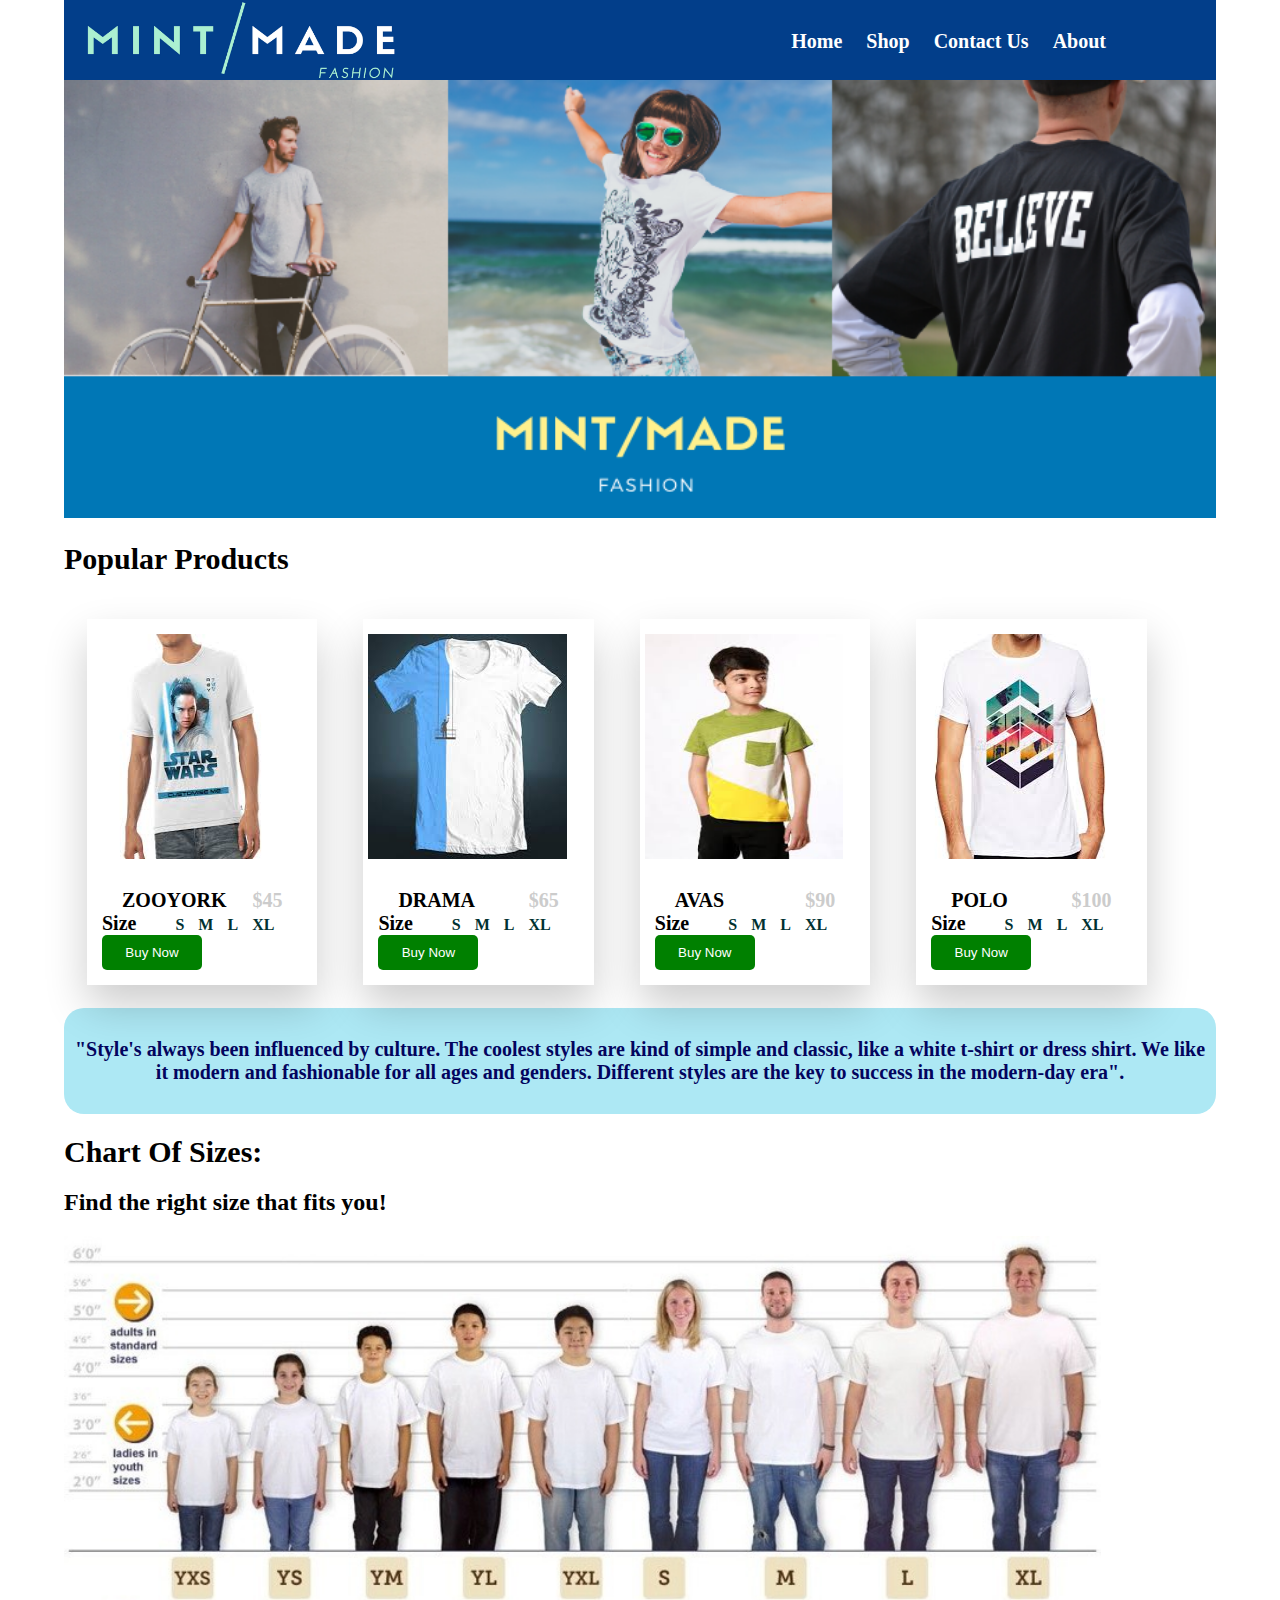
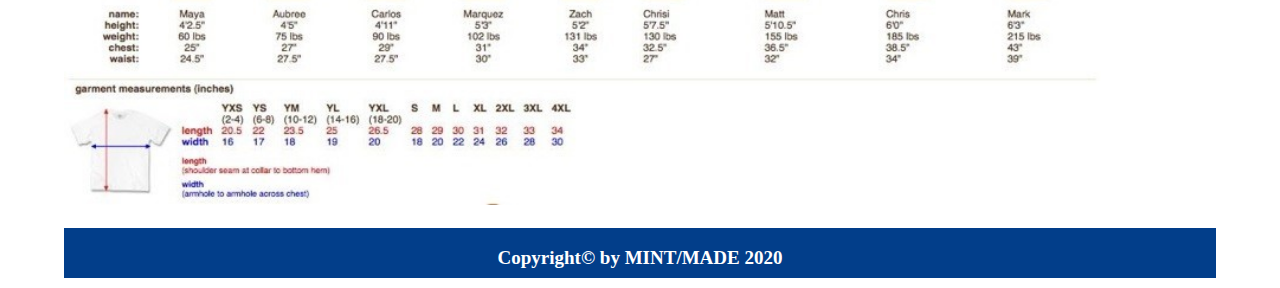
==== html/index.html @ e558dbbc "Add files via upload" ====
<!DOCTYPE html>
<html lang="en">

<head>
    <meta charset="UTF-8">
    <meta name="viewport" content="width=device-width, initial-scale=1.0">
    <link rel="stylesheet" href="../css/style.css">
    <title>Home</title>
</head>

<body>
    <div class="main-container">
        <!-- Navigation Menu -->
        <div class="header">
            <img src="../images/logo.png" alt="logo">
            <ul>
                <li><a href="../html/index.html">Home</a></li>
                <li><a href="../html/shops.html">Shop</a></li>
                <li><a href="../html/contact.html">Contact Us</a></li>
                <li><a href="../html/about.html">About</a></li>
            </ul> <!-- <div class="cart">
                <img src="images/shopping-cart.png" alt="cart-icon"> <H2 class="cart-text">Cart</h2>
            </div> -->
        </div>
        <!-- Showcase -->
        <div class="showcase">
            <img src="../images/showcase.png" alt="showcase">
        </div>
        <div class="clear"></div>
        <!-- Product Section -->
        <div class="product-section">
            <!-- popular product -->
            <div class="popular">
                <h1>Popular Products</h1>
                <div class="clear"></div>
                <div class="box">
                    <div class="imgbox">
                        <img src="../images/img-6.jpg"
                            alt="https://encrypted-tbn0.gstatic.com/images?q=tbn%3AANd9GcQ6dHGUNtAXiW4Ue62QmpXIzqdqpbJ8vz6u1Q&usqp=CAU">
                    </div>
                    <div class="brand-price">
                        <p class="brand">ZooYork</p>
                        <p class="price">$45</p>
                    </div>
                    <div class="clear"></div>
                    <span class="size-text">Size</span>
                    <span class="size">S</span>
                    <span class="size">M</span>
                    <span class="size">L</span>
                    <span class="size">XL</span>
                    <br>
                    <div class="clear"></div>
                    <button>Buy Now</button>
                </div>
                <!-- new image 2 -->
                <div class="box">
                    <div class="imgbox">
                        <img src="../images/img-10.jpg"
                            alt="https://encrypted-tbn0.gstatic.com/images?q=tbn%3AANd9GcSzwnliLrZEgJwjuzB1ZGaLOtQTn_57lnPQYQ&usqp=CAU">
                    </div>
                    <div class="brand-price">
                        <p class="brand">Drama</p>
                        <p class="price">$65</p>
                    </div>

                    <div class="clear"></div>
                    <span class="size-text">Size</span>
                    <span class="size">S</span>
                    <span class="size">M</span>
                    <span class="size">L</span>
                    <span class="size">XL</span>
                    <button>Buy Now</button>
                </div>


                <!-- Image 3 -->
                <div class="box">
                    <div class="imgbox">
                        <img src="../images/img-11.jpg"
                            alt="https://encrypted-tbn0.gstatic.com/images?q=tbn%3AANd9GcTvOUs-Ar-dJN0_2XGuqufKbUZAm8McNvX2bg&usqp=CAU">
                    </div>
                    <div class="brand-price">
                        <p class="brand">Avas</p>
                        <p class="price">$90</p>
                    </div>
                    <div class="clear"></div>
                    <span class="size-text">Size</span>
                    <span class="size">S</span>
                    <span class="size">M</span>
                    <span class="size">L</span>
                    <span class="size">XL</span>
                    <button>Buy Now</button>


                </div>
                <!-- image 04 -->
                <div class="box">
                    <div class="imgbox">
                        <img src="../images/img-2.jpg"
                            alt="https://encrypted-tbn0.gstatic.com/images?q=tbn%3AANd9GcTF3vQfOwG6NMgxX2hq4-Io0QBNIuDPrZZx2Q&usqp=CAU">
                    </div>
                    <div class="brand-price">
                        <p class="brand">Polo</p>
                        <p class="price">$100</p>
                    </div>
                    <div class="clear"></div>
                    <span class="size-text">Size</span>
                    <span class="size">S</span>
                    <span class="size">M</span>
                    <span class="size">L</span>
                    <span class="size">XL</span>
                    <button>Buy Now</button>

                </div>
                <div class="clear"></div>

            </div>
        </div>
        <div class="shop-para">
            <p>
                "Style's always been influenced by culture. The coolest styles are kind of simple and classic, like a
                white t-shirt or dress shirt. We like it modern and fashionable for all ages and genders. Different
                styles are the key to success in the modern-day era".
            </p>
        </div>
        <div>
            <h1>Chart Of Sizes:</h1>
            <h2> Find the right size that fits you!</h2>
        <img class="cover-img" src="../images/cover.jpg"
        alt=" https://lasplayeritas.com/product/cute-christmas-unicorn-tee/">

        </div>
        <div class="clear"></div>



        <!-- Footer -->

        <div class="footer">
            <p> Copyright&copy; by MINT/MADE 2020 </p>
        </div>

</body>

</html>
---- css/style.css ----
body{
    margin: 0;
    padding: 0;
}
.main-container{
    width: 90%;
    /* border: 2px solid black; */
    margin: 0 auto;
}
.header{
    width: 100%;
    /* border: 2px solid red; */
    height: 80px;
    background-color: #023e8a;
    position: sticky;
    top: 0;
}
.header img{
    height: 80px;
    float: left;
    margin-left: 20px;
}
ul{
    color: white;
    float: right;
    margin-top: 30px;
    margin-right: 100px;
}
ul li{
    display: inline-block;
}
ul li a{
    color: white;
    text-decoration: none;
    font-size: 20px;
    font-weight: bold;
    margin: 10px;
    clear: both;
}
/* .cart{
    float: right;
    margin-right: 50px;
    margin-top: 30px;
}
.cart img{
    height: 40px;
}
.cart-text{
    font-size: 20px;
    float: left;
    color: white;
} */
.showcase img{
    width: 100%;
}
.product-section{
    margin-top: 10px;
}
h1  {
    font-family: Georgia, 'Times New Roman', Times, serif;
    font-size: 30px;
}
.box{
    width: 20%;
    height: auto;
    box-shadow: 0 20px 40px rgba(0, 0, 0, 0.2);
    padding: 15px 5px;
    float: left;
    margin: 23px;
}
.imgbox{
    width: 100%;
    height: 250px;
}
.imgbox img{
    width: 90%;
    text-align: center;
    height: 90%;
}
.brand{
    float: left;
    text-transform: uppercase;
    font-weight: bold;
}
.price{
    float: right;
    color: #ccc;
    font-weight: bolder;
}
.clear{
    clear: both;
}
.brand-price{
    margin: 5px 30px;
    font-size: 20px;
}
.brand-price p{
    padding: 0;
    margin: 0;
}
.size-text{
    margin-right: 20px;
    font-size: 20px;
    font-weight: bolder;
    padding: 10px;
}
.size{
    margin: 5px;
    font-weight: bold;
    color: #003131;
}
.box > .color-text{
    display: inline-block;
    font-weight: bold;
    margin-left: 10px;
}
.box > .color{
    width: 25px;
    height: 25px;
    display: inline-block;
    margin-right: 10px;
    border-radius: 50%;
}
.red{
    background-color: red;
}
.green{
    background-color: green;
}
.black{
    background-color: black;
}
.yellow{
    background-color: yellow;
}
.box button{
    background-color: green;
    padding: 10px;
    width: 100px;
    border: none;
    outline: none;
    color: white;
    border-radius: 5px;
    margin-left: 10px;
}
.footer{
    background-color: #023e8a;
    /* text-align: center; */
    color: white;
    height: 50px;
    font-size: 19px;
    font-weight: bold;
    text-align: center;
}
.footer p{
    line-height: 60px;
}


/* contact */
.container{
    width: 100%;
    margin: auto;
    overflow: hidden;
  }
  /* contact form css */


  #contact-section{
    background: linear-gradient(rgba(0,0,0,0.6),rgba(0,0,0,0.9)),url(images/contact.jpg);
    background-size: cover;
    background-position: center;
    height: 100%;
    width: 100% ;
    padding-bottom: 5px;
  }

  #contact-section .container h2{
    text-align: center;
     text-decoration: underline;
      /* text-decoration-color:red; */
      /* text-underline-position: under; */
      color: rgb(238, 235, 235);
      letter-spacing: 2px;
      
  }

  

  #contact-section .container p{
    text-align: center; 
    width: 70%; 
    margin-left: auto;
     margin-right: auto; 
     padding-bottom: 3%;
     color: #fff;
     letter-spacing:3px;
  }

  .contact-form i.fa{
    /* color: red; */
    /* color: #fff; */
    font-size: 22px; 
    padding: 3%;
    /* background-color: none; */
    border-radius: 80%;
    margin: 2%;
    /* border: 2px solid #fff; */
    cursor: pointer;
    border:2px solid rgb(190, 190, 190);
    color: rgb(190, 190, 190);
  }
  
  .contact-form i.fa:hover{
    cursor: pointer;
    border:2px solid white;
    color: white;
  }
   
    .contact-form{
      display: grid;
      grid-template-columns: auto auto;
       }
    
    .form-info{
      font-size: 16px;
      font-style: italic;
      color: white;
      letter-spacing: 2px;
    }
    input{
      padding: 10px;
      margin:10px;
      width: 70%;
      background-color:rgba(136, 133, 133, 0.5);
      color: white;
      border: none;
      outline:none;
    }

    input::placeholder{
      color: white;
    }
  
     textarea{
    padding: 10px;
    margin: 10px;     
    width: 70%;
    background-color:rgba(136, 133, 133, 0.5);
    color: white;
    border: none;
    outline:none;
   }
   textarea::placeholder{
     color: white;
   }
   
    
  
    .submit{
    width: 40%;
    background: none;
    padding: 4px;
    outline: none;
     /* border: 1px solid #fff;
    color: #fff; */
    font-size: 13px;
    font-weight: bold;
    letter-spacing: 2px;
    height: 33px;
    text-align: center;
    cursor: pointer;
    letter-spacing: 2px;
    margin-left: 3%;
    border:2px solid rgb(190, 190, 190);
    color: rgb(190, 190, 190);
   }

   .submit:hover{
         border: 1px solid #fff;
    color: #fff;
    cursor: pointer;
   }

      /* media queries */
  @media (max-width: 768px){

#contact-section .contact-form{
      display: block;
      width: 100%;
      text-align: center;
    }
    #contact-section .submit{

      width: 60%;
    }

}
/* about */
*{
    box-sizing: border-box;
}

/* body{
    min-height: 100vh;
    display: flex;
    align-items: center;
    justify-content: center;
    background-color: #f1f1f1;
} */

.about-section{
    background: url(../images/img-22.png) no-repeat left;
    background-size: 47%;
    background-color: #fdfdfd;
    overflow: hidden;
    padding: 10px 0;
}

.inner-container{
    width: 55%;
    float: right;
    background-color: #fdfdfd;
    padding: 70px;
}

.inner-container h1{
    margin-bottom: 30px;
    font-size: 30px;
    font-weight: 900;
}

.text{
    font-size: 18px;
    color: #545454;
    line-height: 30px;
    text-align: justify;
    margin-bottom: 10px;
    text-transform: capitalize;
}

.skills{
    display: flex;
    justify-content: space-between;
    font-weight: 700;
    font-size: 22px;
    color: #023e8a;
}

@media screen and (max-width:1200px){
    .inner-container{
        padding: 80px;
    }
}

@media screen and (max-width:1000px){
    .about-section{
        background-size: 100%;
        padding: 100px 40px;
    }
    .inner-container{
        width: 100%;
    }
}

@media screen and (max-width:600px){
    .about-section{
        padding: 0;
    }
    .inner-container{
        padding: 60px;
    }
}

.form table
{
color:white;
border-radius:20px;
}

#button
{
background-color:green;
color:white;
height:32px;
width:85px;
border-radius:25px;
}

#form table{
    margin:  0 auto;
    text-align: center;
    border-collapse: collapse;
    border-radius: 10px;
    background-color: #caf0f8;
    color: #023e8a;
    font-weight: bolder;
    width: 50%;

}
.redi{
    margin-left: -100px;
}
.redio{
    margin-left: -90px;
}
#form table tr td{
    border: 1px solid black;
}
#form  table input{
    background-color: #fff;
    color: #023e8a;
    font-weight: bolder;
    background-color: #caf0f8;
}
#form .btn{
    background-color: green;
    display: inline-block;
    width: 100px;
    border: none;
    outline: none;
    border-radius: 5px;
    color: white;
    font-weight: bold;
}
.cover-img{
    width: 90%;
}
iframe{
    display: inline-block;
}
.shop-para{
    background-color: #ade8f4;
    padding: 10px;
    color: #03045e;
    font-size: 20px;
    font-weight: bolder;
    text-align: center;
    border-radius: 20px;
}
.half{
    width: 50%;
    display: inline-block;
    float: left;
    font-size: 30px;
}
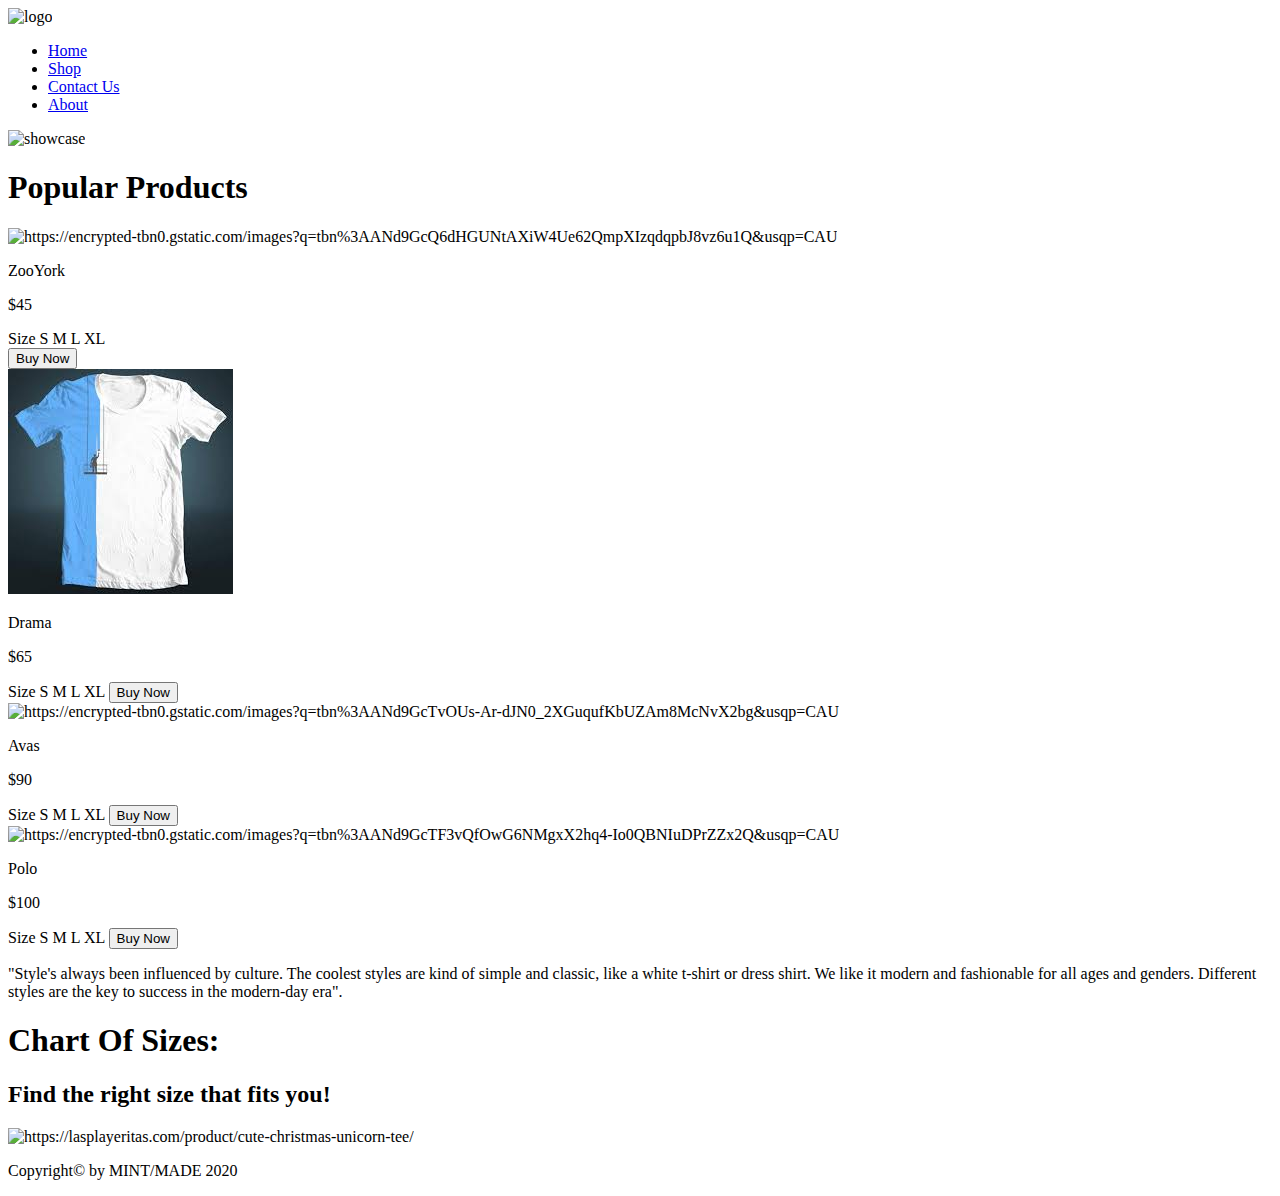
==== commit c1c9ab74: "first commit" ====
--- a/html/index.html
+++ b/html/index.html
@@ -1,145 +1,145 @@
-<!DOCTYPE html>
-<html lang="en">
-
-<head>
-    <meta charset="UTF-8">
-    <meta name="viewport" content="width=device-width, initial-scale=1.0">
-    <link rel="stylesheet" href="../css/style.css">
-    <title>Home</title>
-</head>
-
-<body>
-    <div class="main-container">
-        <!-- Navigation Menu -->
-        <div class="header">
-            <img src="../images/logo.png" alt="logo">
-            <ul>
-                <li><a href="../html/index.html">Home</a></li>
-                <li><a href="../html/shops.html">Shop</a></li>
-                <li><a href="../html/contact.html">Contact Us</a></li>
-                <li><a href="../html/about.html">About</a></li>
-            </ul> <!-- <div class="cart">
-                <img src="images/shopping-cart.png" alt="cart-icon"> <H2 class="cart-text">Cart</h2>
-            </div> -->
-        </div>
-        <!-- Showcase -->
-        <div class="showcase">
-            <img src="../images/showcase.png" alt="showcase">
-        </div>
-        <div class="clear"></div>
-        <!-- Product Section -->
-        <div class="product-section">
-            <!-- popular product -->
-            <div class="popular">
-                <h1>Popular Products</h1>
-                <div class="clear"></div>
-                <div class="box">
-                    <div class="imgbox">
-                        <img src="../images/img-6.jpg"
-                            alt="https://encrypted-tbn0.gstatic.com/images?q=tbn%3AANd9GcQ6dHGUNtAXiW4Ue62QmpXIzqdqpbJ8vz6u1Q&usqp=CAU">
-                    </div>
-                    <div class="brand-price">
-                        <p class="brand">ZooYork</p>
-                        <p class="price">$45</p>
-                    </div>
-                    <div class="clear"></div>
-                    <span class="size-text">Size</span>
-                    <span class="size">S</span>
-                    <span class="size">M</span>
-                    <span class="size">L</span>
-                    <span class="size">XL</span>
-                    <br>
-                    <div class="clear"></div>
-                    <button>Buy Now</button>
-                </div>
-                <!-- new image 2 -->
-                <div class="box">
-                    <div class="imgbox">
-                        <img src="../images/img-10.jpg"
-                            alt="https://encrypted-tbn0.gstatic.com/images?q=tbn%3AANd9GcSzwnliLrZEgJwjuzB1ZGaLOtQTn_57lnPQYQ&usqp=CAU">
-                    </div>
-                    <div class="brand-price">
-                        <p class="brand">Drama</p>
-                        <p class="price">$65</p>
-                    </div>
-
-                    <div class="clear"></div>
-                    <span class="size-text">Size</span>
-                    <span class="size">S</span>
-                    <span class="size">M</span>
-                    <span class="size">L</span>
-                    <span class="size">XL</span>
-                    <button>Buy Now</button>
-                </div>
-
-
-                <!-- Image 3 -->
-                <div class="box">
-                    <div class="imgbox">
-                        <img src="../images/img-11.jpg"
-                            alt="https://encrypted-tbn0.gstatic.com/images?q=tbn%3AANd9GcTvOUs-Ar-dJN0_2XGuqufKbUZAm8McNvX2bg&usqp=CAU">
-                    </div>
-                    <div class="brand-price">
-                        <p class="brand">Avas</p>
-                        <p class="price">$90</p>
-                    </div>
-                    <div class="clear"></div>
-                    <span class="size-text">Size</span>
-                    <span class="size">S</span>
-                    <span class="size">M</span>
-                    <span class="size">L</span>
-                    <span class="size">XL</span>
-                    <button>Buy Now</button>
-
-
-                </div>
-                <!-- image 04 -->
-                <div class="box">
-                    <div class="imgbox">
-                        <img src="../images/img-2.jpg"
-                            alt="https://encrypted-tbn0.gstatic.com/images?q=tbn%3AANd9GcTF3vQfOwG6NMgxX2hq4-Io0QBNIuDPrZZx2Q&usqp=CAU">
-                    </div>
-                    <div class="brand-price">
-                        <p class="brand">Polo</p>
-                        <p class="price">$100</p>
-                    </div>
-                    <div class="clear"></div>
-                    <span class="size-text">Size</span>
-                    <span class="size">S</span>
-                    <span class="size">M</span>
-                    <span class="size">L</span>
-                    <span class="size">XL</span>
-                    <button>Buy Now</button>
-
-                </div>
-                <div class="clear"></div>
-
-            </div>
-        </div>
-        <div class="shop-para">
-            <p>
-                "Style's always been influenced by culture. The coolest styles are kind of simple and classic, like a
-                white t-shirt or dress shirt. We like it modern and fashionable for all ages and genders. Different
-                styles are the key to success in the modern-day era".
-            </p>
-        </div>
-        <div>
-            <h1>Chart Of Sizes:</h1>
-            <h2> Find the right size that fits you!</h2>
-        <img class="cover-img" src="../images/cover.jpg"
-        alt=" https://lasplayeritas.com/product/cute-christmas-unicorn-tee/">
-
-        </div>
-        <div class="clear"></div>
-
-
-
-        <!-- Footer -->
-
-        <div class="footer">
-            <p> Copyright&copy; by MINT/MADE 2020 </p>
-        </div>
-
-</body>
-
+<!DOCTYPE html>
+<html lang="en">
+
+<head>
+    <meta charset="UTF-8">
+    <meta name="viewport" content="width=device-width, initial-scale=1.0">
+    <link rel="stylesheet" href="css/style.css">
+    <title>Home</title>
+</head>
+
+<body>
+    <div class="main-container">
+        <!-- Navigation Menu -->
+        <div class="header">
+            <img src="images/logo.png" alt="logo">
+            <ul>
+                <li><a href="html/index.html">Home</a></li>
+                <li><a href="html/shops.html">Shop</a></li>
+                <li><a href="html/contact.html">Contact Us</a></li>
+                <li><a href="html/about.html">About</a></li>
+            </ul> <!-- <div class="cart">
+                <img src="images/shopping-cart.png" alt="cart-icon"> <H2 class="cart-text">Cart</h2>
+            </div> -->
+        </div>
+        <!-- Showcase -->
+        <div class="showcase">
+            <img src="images/showcase.png" alt="showcase">
+        </div>
+        <div class="clear"></div>
+        <!-- Product Section -->
+        <div class="product-section">
+            <!-- popular product -->
+            <div class="popular">
+                <h1>Popular Products</h1>
+                <div class="clear"></div>
+                <div class="box">
+                    <div class="imgbox">
+                        <img src="images/img-6.jpg"
+                            alt="https://encrypted-tbn0.gstatic.com/images?q=tbn%3AANd9GcQ6dHGUNtAXiW4Ue62QmpXIzqdqpbJ8vz6u1Q&usqp=CAU">
+                    </div>
+                    <div class="brand-price">
+                        <p class="brand">ZooYork</p>
+                        <p class="price">$45</p>
+                    </div>
+                    <div class="clear"></div>
+                    <span class="size-text">Size</span>
+                    <span class="size">S</span>
+                    <span class="size">M</span>
+                    <span class="size">L</span>
+                    <span class="size">XL</span>
+                    <br>
+                    <div class="clear"></div>
+                    <button>Buy Now</button>
+                </div>
+                <!-- new image 2 -->
+                <div class="box">
+                    <div class="imgbox">
+                        <img src="../images/img-10.jpg"
+                            alt="https://encrypted-tbn0.gstatic.com/images?q=tbn%3AANd9GcSzwnliLrZEgJwjuzB1ZGaLOtQTn_57lnPQYQ&usqp=CAU">
+                    </div>
+                    <div class="brand-price">
+                        <p class="brand">Drama</p>
+                        <p class="price">$65</p>
+                    </div>
+
+                    <div class="clear"></div>
+                    <span class="size-text">Size</span>
+                    <span class="size">S</span>
+                    <span class="size">M</span>
+                    <span class="size">L</span>
+                    <span class="size">XL</span>
+                    <button>Buy Now</button>
+                </div>
+
+
+                <!-- Image 3 -->
+                <div class="box">
+                    <div class="imgbox">
+                        <img src="images/img-11.jpg"
+                            alt="https://encrypted-tbn0.gstatic.com/images?q=tbn%3AANd9GcTvOUs-Ar-dJN0_2XGuqufKbUZAm8McNvX2bg&usqp=CAU">
+                    </div>
+                    <div class="brand-price">
+                        <p class="brand">Avas</p>
+                        <p class="price">$90</p>
+                    </div>
+                    <div class="clear"></div>
+                    <span class="size-text">Size</span>
+                    <span class="size">S</span>
+                    <span class="size">M</span>
+                    <span class="size">L</span>
+                    <span class="size">XL</span>
+                    <button>Buy Now</button>
+
+
+                </div>
+                <!-- image 04 -->
+                <div class="box">
+                    <div class="imgbox">
+                        <img src="images/img-2.jpg"
+                            alt="https://encrypted-tbn0.gstatic.com/images?q=tbn%3AANd9GcTF3vQfOwG6NMgxX2hq4-Io0QBNIuDPrZZx2Q&usqp=CAU">
+                    </div>
+                    <div class="brand-price">
+                        <p class="brand">Polo</p>
+                        <p class="price">$100</p>
+                    </div>
+                    <div class="clear"></div>
+                    <span class="size-text">Size</span>
+                    <span class="size">S</span>
+                    <span class="size">M</span>
+                    <span class="size">L</span>
+                    <span class="size">XL</span>
+                    <button>Buy Now</button>
+
+                </div>
+                <div class="clear"></div>
+
+            </div>
+        </div>
+        <div class="shop-para">
+            <p>
+                "Style's always been influenced by culture. The coolest styles are kind of simple and classic, like a
+                white t-shirt or dress shirt. We like it modern and fashionable for all ages and genders. Different
+                styles are the key to success in the modern-day era".
+            </p>
+        </div>
+        <div>
+            <h1>Chart Of Sizes:</h1>
+            <h2> Find the right size that fits you!</h2>
+        <img class="cover-img" src="images/cover.jpg"
+        alt=" https://lasplayeritas.com/product/cute-christmas-unicorn-tee/">
+
+        </div>
+        <div class="clear"></div>
+
+
+
+        <!-- Footer -->
+
+        <div class="footer">
+            <p> Copyright&copy; by MINT/MADE 2020 </p>
+        </div>
+
+</body>
+
 </html>